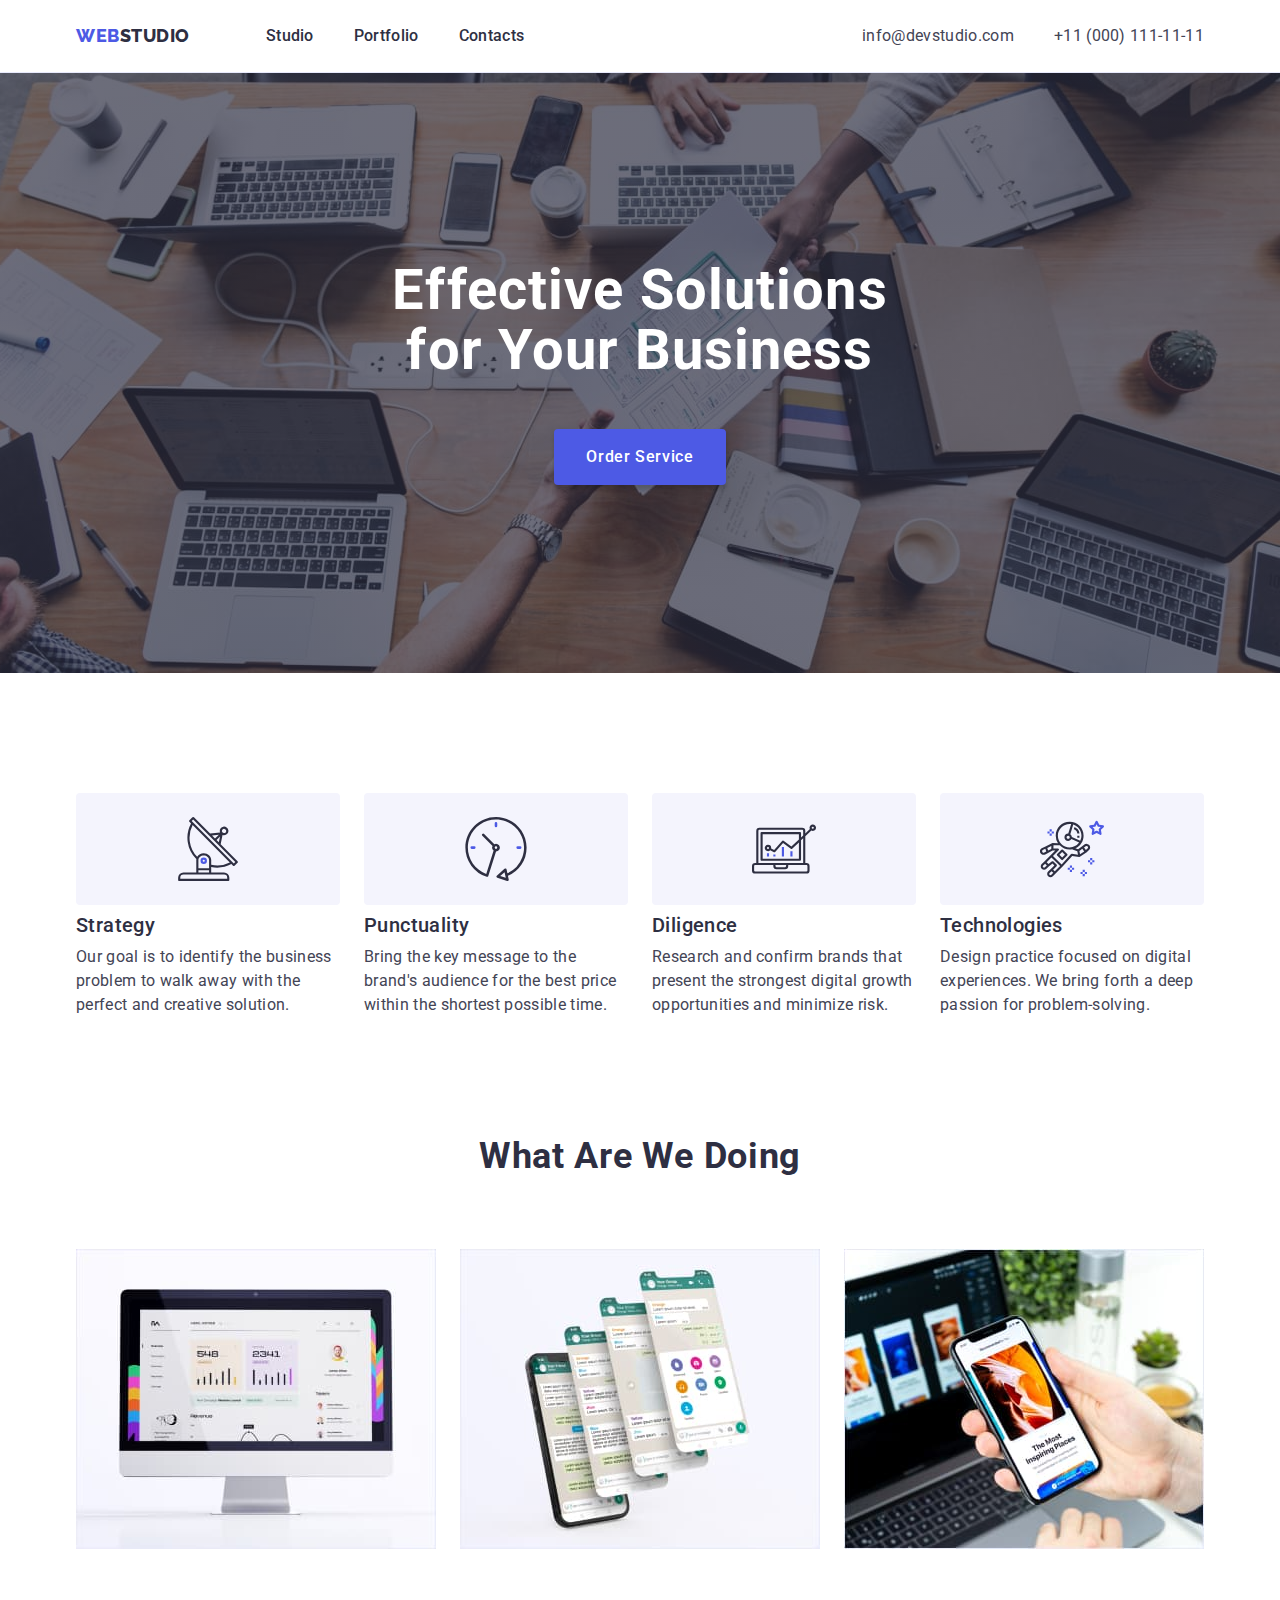
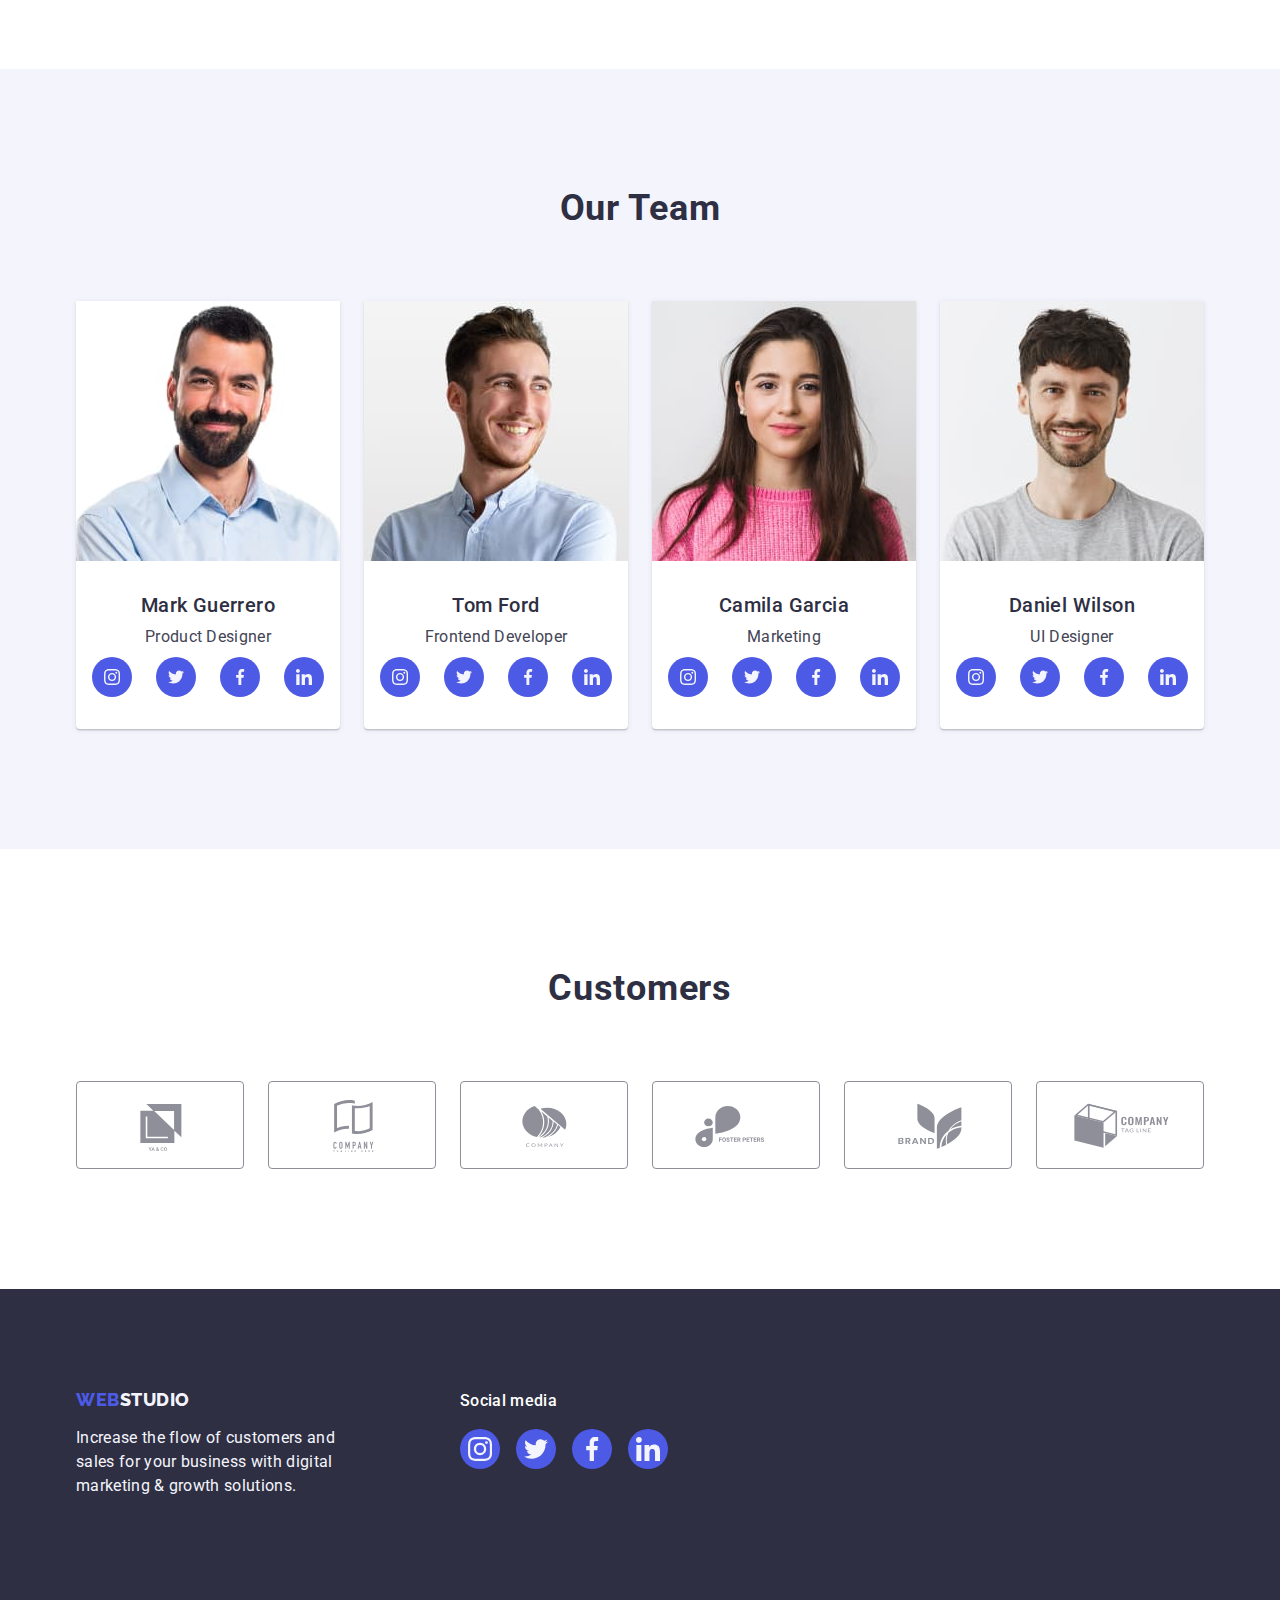
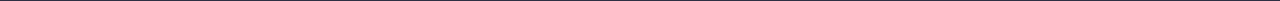
==== index.html @ b9b953a8 "Initial commit" ====
<!DOCTYPE html>
<html lang="en">
  <head>
    <meta charset="UTF-8" />
    <meta http-equiv="X-UA-Compatible" content="IE=edge" />
    <meta name="viewport" content="width=device-width, initial-scale=1.0" />
    <link rel="preconnect" href="https://fonts.googleapis.com" />
    <link rel="preconnect" href="https://fonts.gstatic.com" crossorigin />
    <link
      href="https://fonts.googleapis.com/css2?family=Raleway:wght@800&family=Roboto:wght@400;500;700;900&display=swap"
      rel="stylesheet"
    />
    <link
      rel="stylesheet"
      href="https://cdn.jsdelivr.net/npm/modern-normalize@1.1.0/modern-normalize.min.css"
    />
    <link rel="stylesheet" href="./css/styles.css" />
    <title>Main Page</title>
  </head>
  <body>
    <!-- Top line -->
    <header class="border">
      <div class="container header-container">
        <nav class="header-flex">
          <a href="./index.html" class="logo link"
            >Web<span class="logo-studio">Studio</span></a
          >
          <ul class="list nav-flex">
            <li>
              <a href="./index.html" class="header-nav link">Studio</a>
            </li>
            <li>
              <a href="./portfolio.html" class="header-nav link">Portfolio</a>
            </li>
            <li>
              <a href="" class="header-nav link">Contacts</a>
            </li>
          </ul>
        </nav>
        <address class="address">
          <ul class="adress-flex list">
            <li>
              <a href="mailto:info@devstudio.com" class="address link"
                >info@devstudio.com</a
              >
            </li>
            <li>
              <a href="tel:+110001111111" class="address link"
                >+11 (000) 111-11-11</a
              >
            </li>
          </ul>
        </address>
      </div>
    </header>
    <main>
      <!-- Hero image -->
      <section class="hero-section">
        <div class="container hero-box">
          <h1 class="hero-title">Effective Solutions for Your Business</h1>
          <button type="button" class="hero-button">Order Service</button>
        </div>
      </section>

      <!-- Section-1 -->
      <section class="section-conteiner">
        <div class="container">
          <h2 class="visualy-hidden title">About us</h2>
          <ul class="flex-list list">
            <li class="flex-list-section">
              <div class="section-icons">
                <svg width="64" height="64">
                  <use href="./images/icons.svg#icon-antenna"></use>
                </svg>
              </div>
              <h3 class="section-title">Strategy</h3>
              <p class="section-text">
                Our goal is to identify the business problem to walk away with
                the perfect and creative solution.
              </p>
            </li>
            <li class="flex-list-section">
              <div class="section-icons">
                <svg width="64" height="64">
                  <use href="./images/icons.svg#icon-clock"></use>
                </svg>
              </div>
              <h3 class="section-title">Punctuality</h3>
              <p class="section-text">
                Bring the key message to the brand's audience for the best price
                within the shortest possible time.
              </p>
            </li>
            <li class="flex-list-section">
              <div class="section-icons">
                <svg width="64" height="64">
                  <use href="./images/icons.svg#icon-diagram"></use>
                </svg>
              </div>
              <h3 class="section-title">Diligence</h3>
              <p class="section-text">
                Research and confirm brands that present the strongest digital
                growth opportunities and minimize risk.
              </p>
            </li>
            <li class="flex-list-section">
              <div class="section-icons">
                <svg width="64" height="64">
                  <use href="./images/icons.svg#icon-astronaut"></use>
                </svg>
              </div>
              <h3 class="section-title">Technologies</h3>
              <p class="section-text">
                Design practice focused on digital experiences. We bring forth a
                deep passion for problem-solving.
              </p>
            </li>
          </ul>
        </div>
      </section>
      <!-- Section 2 -->
      <section class="container-section">
        <div class="container">
          <h2 class="title-style">What are we doing</h2>
          <ul class="flex-imag list">
            <li class="container-img">
              <img src="./images/rectangle71.jpg" alt="monitor" width="360" />
            </li>
            <li class="container-img">
              <img
                src="./images/rectangle711.jpg"
                alt="telephones"
                width="360"
              />
            </li>
            <li class="container-img">
              <img src="./images/rectangle712.jpg" alt="telephon" width="360" />
            </li>
          </ul>
        </div>
      </section>
      <!-- Section 3 -->
      <section class="backgroun-color-section">
        <div class="container">
          <h2 class="title-style-section">Our Team</h2>
          <ul class="card-set list">
            <li class="card-style">
              <img src="./images/img.jpg" alt="Mark Guerrero" width="264" />
              <div class="card-prof">
                <h3 class="title-style-name">Mark Guerrero</h3>
                <p class="text-style-section">Product Designer</p>
                <ul class="socials list">
                  <li class="socials-item">
                    <a
                      class="socials-link link"
                      href="https.//instagram.com"
                      target="_blank"
                      rel="noopener noreferrer"
                      aria-label="instagram icon"
                    >
                      <svg class="socials-icon" width="16" height="16">
                        <use href="./images/icons.svg#icon-instagram"></use>
                      </svg>
                    </a>
                  </li>
                  <li class="socials-item">
                    <a
                      class="socials-link link"
                      href="https.//twitter.com"
                      target="_blank"
                      rel="noopener noreferrer"
                      aria-label="twitter icon"
                      ><svg class="socials-icon" width="16" height="16">
                        <use href="./images/icons.svg#icon-twitter"></use>
                      </svg>
                    </a>
                  </li>
                  <li class="socials-item">
                    <a
                      class="socials-link link"
                      href="https.//facebook.com"
                      target="_blank"
                      rel="noopener noreferrer"
                      aria-label="facebook icon"
                      ><svg class="socials-icon" width="16" height="16">
                        <use href="./images/icons.svg#icon-facebook"></use>
                      </svg>
                    </a>
                  </li>
                  <li class="socials-item">
                    <a
                      class="socials-link link"
                      href="https.//linkedin.com"
                      target="_blank"
                      rel="noopener noreferrer"
                      aria-label="linkedin icon"
                      ><svg class="socials-icon" width="16" height="16">
                        <use href="./images/icons.svg#icon-linkedin"></use>
                      </svg>
                    </a>
                  </li>
                </ul>
              </div>
            </li>
            <li class="card-style">
              <img src="./images/img1.jpg" alt="Tom Ford" width="264" />
              <div class="card-prof">
                <h3 class="title-style-name">Tom Ford</h3>
                <p class="text-style-section">Frontend Developer</p>
                <ul class="socials list">
                  <li class="socials-item">
                    <a
                      class="socials-link link"
                      href="https.//instagram.com"
                      target="_blank"
                      rel="noopener noreferrer"
                      aria-label="instagram icon"
                    >
                      <svg class="socials-icon" width="16" height="16">
                        <use href="./images/icons.svg#icon-instagram"></use>
                      </svg>
                    </a>
                  </li>
                  <li class="socials-item">
                    <a
                      class="socials-link link"
                      href="https.//twitter.com"
                      target="_blank"
                      rel="noopener noreferrer"
                      aria-label="twitter icon"
                      ><svg class="socials-icon" width="16" height="16">
                        <use href="./images/icons.svg#icon-twitter"></use>
                      </svg>
                    </a>
                  </li>
                  <li class="socials-item">
                    <a
                      class="socials-link link"
                      href="https.//facebook.com"
                      target="_blank"
                      rel="noopener noreferrer"
                      aria-label="facebook icon"
                      ><svg class="socials-icon" width="16" height="16">
                        <use href="./images/icons.svg#icon-facebook"></use>
                      </svg>
                    </a>
                  </li>
                  <li class="socials-item">
                    <a
                      class="socials-link link"
                      href="https.//linkedin.com"
                      target="_blank"
                      rel="noopener noreferrer"
                      aria-label="linkedin icon"
                      ><svg class="socials-icon" width="16" height="16">
                        <use href="./images/icons.svg#icon-linkedin"></use>
                      </svg>
                    </a>
                  </li>
                </ul>
              </div>
            </li>
            <li class="card-style">
              <img src="./images/img2.jpg" alt="Camila Garcia" width="264" />
              <div class="card-prof">
                <h3 class="title-style-name">Camila Garcia</h3>
                <p class="text-style-section">Marketing</p>
                <ul class="socials list">
                  <li class="socials-item">
                    <a
                      class="socials-link link"
                      href="https.//instagram.com"
                      target="_blank"
                      rel="noopener noreferrer"
                      aria-label="instagram icon"
                    >
                      <svg class="socials-icon" width="16" height="16">
                        <use href="./images/icons.svg#icon-instagram"></use>
                      </svg>
                    </a>
                  </li>
                  <li class="socials-item">
                    <a
                      class="socials-link link"
                      href="https.//twitter.com"
                      target="_blank"
                      rel="noopener noreferrer"
                      aria-label="twitter icon"
                      ><svg class="socials-icon" width="16" height="16">
                        <use href="./images/icons.svg#icon-twitter"></use>
                      </svg>
                    </a>
                  </li>
                  <li class="socials-item">
                    <a
                      class="socials-link link"
                      href="https.//facebook.com"
                      target="_blank"
                      rel="noopener noreferrer"
                      aria-label="facebook icon"
                      ><svg class="socials-icon" width="16" height="16">
                        <use href="./images/icons.svg#icon-facebook"></use>
                      </svg>
                    </a>
                  </li>
                  <li class="socials-item">
                    <a
                      class="socials-link link"
                      href="https.//linkedin.com"
                      target="_blank"
                      rel="noopener noreferrer"
                      aria-label="linkedin icon"
                      ><svg class="socials-icon" width="16" height="16">
                        <use href="./images/icons.svg#icon-linkedin"></use>
                      </svg>
                    </a>
                  </li>
                </ul>
              </div>
            </li>
            <li class="card-style">
              <img src="./images/img3.jpg" alt="Daniel Wilson" width="264" />
              <div class="card-prof">
                <h3 class="title-style-name">Daniel Wilson</h3>
                <p class="text-style-section">UI Designer</p>
                <ul class="socials list">
                  <li class="socials-item">
                    <a
                      class="socials-link link"
                      href="https.//instagram.com"
                      target="_blank"
                      rel="noopener noreferrer"
                      aria-label="instagram icon"
                    >
                      <svg class="socials-icon" width="16" height="16">
                        <use href="./images/icons.svg#icon-instagram"></use>
                      </svg>
                    </a>
                  </li>
                  <li class="socials-item">
                    <a
                      class="socials-link link"
                      href="https.//twitter.com"
                      target="_blank"
                      rel="noopener noreferrer"
                      aria-label="twitter icon"
                      ><svg class="socials-icon" width="16" height="16">
                        <use href="./images/icons.svg#icon-twitter"></use>
                      </svg>
                    </a>
                  </li>
                  <li class="socials-item">
                    <a
                      class="socials-link link"
                      href="https.//facebook.com"
                      target="_blank"
                      rel="noopener noreferrer"
                      aria-label="facebook icon"
                      ><svg class="socials-icon" width="16" height="16">
                        <use href="./images/icons.svg#icon-facebook"></use>
                      </svg>
                    </a>
                  </li>
                  <li class="socials-item">
                    <a
                      class="socials-link link"
                      href="https.//linkedin.com"
                      target="_blank"
                      rel="noopener noreferrer"
                      aria-label="linkedin icon"
                      ><svg class="socials-icon" width="16" height="16">
                        <use href="./images/icons.svg#icon-linkedin"></use>
                      </svg>
                    </a>
                  </li>
                </ul>
              </div>
            </li>
          </ul>
        </div>
      </section>
      <!-- Section-4  -->
      <section class="backgroun-section">
        <div class="container">
          <h2 class="title-icon">Customers</h2>
          <ul class="list container-icon">
            <li class="link-icon">
              <a
                class="compani-link link"
                href=""
                target="_blank"
                rel="noopener noreferrer"
                aria-label="linkedin icon"
                ><svg class="compani-icon" width="104" height="56">
                  <use href="./images/icons.svg#icon-Logo-1"></use>
                </svg>
              </a>
            </li>
            <li class="link-icon">
              <a
                class="compani-link link"
                href="https.//linkedin.com"
                target="_blank"
                rel="noopener noreferrer"
                aria-label="linkedin icon"
                ><svg class="compani-icon" width="104" height="56">
                  <use href="./images/icons.svg#icon-Logo-2"></use>
                </svg>
              </a>
            </li>
            <li class="link-icon">
              <a
                class="compani-link link"
                href="https.//linkedin.com"
                target="_blank"
                rel="noopener noreferrer"
                aria-label="linkedin icon"
                ><svg class="compani-icon" width="104" height="56">
                  <use href="./images/icons.svg#icon-Logo-3"></use>
                </svg>
              </a>
            </li>
            <li class="link-icon">
              <a
                class="compani-link link"
                href="https.//linkedin.com"
                target="_blank"
                rel="noopener noreferrer"
                aria-label="linkedin icon"
                ><svg class="compani-icon" width="104" height="56">
                  <use href="./images/icons.svg#icon-Logo-4"></use>
                </svg>
              </a>
            </li>
            <li class="link-icon">
              <a
                class="compani-link link"
                href="https.//linkedin.com"
                target="_blank"
                rel="noopener noreferrer"
                aria-label="linkedin icon"
                ><svg class="compani-icon" width="104" height="56">
                  <use href="./images/icons.svg#icon-Logo-5"></use>
                </svg>
              </a>
            </li>
            <li class="link-icon">
              <a
                class="compani-link link"
                href="https.//linkedin.com"
                target="_blank"
                rel="noopener noreferrer"
                aria-label="linkedin icon"
                ><svg class="compani-icon" width="104" height="56">
                  <use href="./images/icons.svg#icon-Logo-6"></use>
                </svg>
              </a>
            </li>
          </ul>
        </div>
      </section>
    </main>
    <!-- Footer -->
    <footer class="footer">
      <div class="container footer-conteiner">
        <div class="footer-logo">
          <a href="./index.html" class="link logo-footer-item"
            >Web<span class="logo-studio-footer">Studio</span></a
          >
          <p class="text-footer">
            Increase the flow of customers and sales for your business with
            digital marketing & growth solutions.
          </p>
        </div>
        <div class="container-icon-footer">
          <p class="icon-text">Social media</p>
          <ul class="list icon-list-footer">
            <li class="footer-icon">
              <a
                class="link footer-link"
                href="https.//instagram.com"
                target="_blank"
                rel="noopener noreferrer"
                aria-label="instagram icon"
              >
                <svg class="icon-item" width="24" height="24">
                  <use href="./images/icons.svg#icon-instagram"></use>
                </svg>
              </a>
            </li>
            <li class="footer-icon">
              <a
                class="link footer-link"
                href="https.//twitter.com"
                target="_blank"
                rel="noopener noreferrer"
                aria-label="twitter icon"
                ><svg class="icon-item" width="24" height="24">
                  <use href="./images/icons.svg#icon-twitter"></use>
                </svg>
              </a>
            </li>
            <li class="footer-icon">
              <a
                class="link footer-link"
                href="https.//facebook.com"
                target="_blank"
                rel="noopener noreferrer"
                aria-label="facebook icon"
                ><svg class="icon-item" width="24" height="24">
                  <use href="./images/icons.svg#icon-facebook"></use>
                </svg>
              </a>
            </li>
            <li class="footer-icon">
              <a
                class="link footer-link"
                href="https.//linkedin.com"
                target="_blank"
                rel="noopener noreferrer"
                aria-label="linkedin icon"
                ><svg class="icon-item" width="24" height="24">
                  <use href="./images/icons.svg#icon-linkedin"></use>
                </svg>
              </a>
            </li>
          </ul>
        </div>
      </div>
    </footer>
  </body>
</html>
---- css/styles.css ----
:root {
  /* color  */
  --color-iris: #4d5ae5;
  --color-ocean: #404bbf;
  --color-navy-blue: #2e2f42;
  --color-green: #31d0aa;
  --color-slate: #434455;
  --color-light-slate: #8e8f99;
  --color-cornflower: #e7e9fc;
  --color-cloud: #f4f4fd;
  --color-navy-blue-modal: #2e2f42;
  --color-grey: #2e2f42;
  --color-white: #ffffff;
  --color-dairy: #fcfcfc;
  /* TYPE  */
  --primary-front: "Roboto", sans-serif;
  --logo-font: "Raleway", sans-serif;
}
h1,
h2,
h3,
p,
ul {
  margin: 0;
  padding: 0px;
}
img {
  display: block;
  max-width: 100%;
  height: auto;
}
.link {
  text-decoration: none;
}
.list {
  list-style: none;
  padding: 0;
  margin: 0;
}
body {
  font-family: var(--primary-front);
  color: var(--color-slate);
  background-color: var(--color-white);
}
.container {
  width: 1158px;
  padding: 0px 15px;
  margin: 0 auto;
}

/* Top line header*/
/* logo  */

.header-container {
  display: flex;
  align-items: center;
}
.border {
  border-bottom: 1px solid #e7e9fc;
  box-shadow: 0px 2px 1px rgba(46, 47, 66, 0.08),
    0px 1px 1px rgba(46, 47, 66, 0.16), 0px 1px 6px rgba(46, 47, 66, 0.08);
}

.logo {
  font-family: "Raleway", sans-serif;
  font-weight: 800;
  font-size: 18px;
  line-height: 1.17;
  letter-spacing: 0.03em;
  text-transform: uppercase;

  color: var(--color-iris);
  margin-right: 76px;
  padding: 0px;
  flex: start;
}

.logo-studio {
  color: var(--color-navy-blue);
}

.nav-flex {
  display: flex;
  gap: 40px;
  padding-top: 24px;
  padding-bottom: 24px;
}

.header-flex {
  display: flex;
  align-items: center;
  margin-right: auto;
}

.header-nav {
  font-family: var(--primary-front);
  font-weight: 500;
  font-size: 16px;
  line-height: 1.5;
  letter-spacing: 0.02em;

  color: var(--color-navy-blue);
  padding: 24px 0;
}

.header-nav:hover,
.header-nav:focus {
  color: var(--color-ocean);
}

.adress-flex {
  display: flex;
  gap: 40px;
  padding-top: 24px;
  padding-bottom: 24px;
}

.address {
  font-family: var(--primary-front);
  font-style: normal;
  font-size: 16px;
  line-height: 1.5;

  letter-spacing: 0.02em;

  color: var(--color-slate);
}
.address:hover,
.address:focus {
  color: var(--color-ocean);
}

/* Hero image */
.hero-section {
  background-color: var(--color-navy-blue);
  background-image: linear-gradient(
      rgba(46, 47, 66, 0.7),
      rgba(46, 47, 66, 0.7)
    ),
    url(../images/people-office.jpg);

  background-repeat: no-repeat;
  background-position: center;
  background-size: cover;
  max-width: 1440px;
  padding-top: 188px;
  padding-bottom: 188px;
  margin: 0 auto;
}

.hero-title {
  font-weight: 700;
  font-size: 56px;
  line-height: 1.07;
  letter-spacing: 0.02em;
  text-align: center;
  color: var(--color-white);
  max-width: 496px;
  height: 120px;
  margin: 0 auto 48px;
}

.hero-button {
  display: block;
  margin: 0 auto;
  border: none;
  min-width: 169px;
  height: 56px;
  padding-top: 16px;
  padding-bottom: 16px;
  padding-left: 32px;
  padding-right: 32px;
  border-radius: 4px;
  cursor: pointer;

  font-family: "Roboto", sans-serif;
  font-weight: 500;
  font-size: 16px;
  line-height: 1.5;
  letter-spacing: 0.04em;

  color: var(--color-white);
  background: var(--color-iris);
  box-shadow: 0px 4px 4px rgba(0, 0, 0, 0.15);
}
.hero-button:hover,
.hero-button:focus {
  background-color: var(--color-ocean);
  cursor: pointer;
}
/* Section-1 */
.visualy-hidden {
  position: absolute;
  width: 1px;
  height: 1px;
  margin: -1px;
  border: 0px;
  padding: 0px;
  white-space: nowrap;
  clip-path: inherit(100%);
  clip: rect(0 0 0);
  overflow: hidden;
}
.section-conteiner {
  padding-top: 120px;
  padding-bottom: 120px;
}
.section-title {
  font-weight: 500;
  font-size: 20px;
  line-height: 1.2;

  letter-spacing: 0.02em;

  color: var(--color-navy-blue);
  margin-bottom: 8px;
}
.section-text {
  font-size: 16px;
  line-height: 1.5;

  letter-spacing: 0.02em;

  color: var(--color-slate);
}
.flex-list {
  display: flex;
  align-items: flex-start;
}
.flex-list-section {
  flex-basis: calc((100% - 3 * 24px) / 4);
  margin-right: 24px;
}
.flex-list-section:last-child {
  margin-right: 0px;
}
.section-icons {
  width: 264px;
  height: 112px;
  background: var(--color-cloud);
  border-radius: 4px;
  margin-bottom: 8px;
  display: flex;
  align-items: center;
  justify-content: center;
}

/* Section 2 */
.container-section {
  padding-bottom: 120px;
}
.title-style {
  font-weight: 700;
  font-size: 36px;
  line-height: 1.11;

  letter-spacing: 0.02em;
  text-align: center;
  text-transform: capitalize;

  color: var(--color-navy-blue);
  margin-bottom: 72px;
}
.flex-imag {
  display: flex;
  align-items: flex-start;
  gap: 24px;
  margin-top: 72px;
}
.container-img {
  flex-basis: calc((100% / 4)-24px);
}

/* Section 3 */
.backgroun-color-section {
  background: var(--color-cloud);
  padding: 120px 0;
}

.card-set {
  display: flex;
  flex-wrap: wrap;
  gap: 24px;
}
.card-style {
  min-height: 380px;
  flex-basis: calc((100% - 72px) / 4);
  box-shadow: 0px 1px 6px rgba(46, 47, 66, 0.08),
    0px 1px 1px rgba(46, 47, 66, 0.16), 0px 2px 1px rgba(46, 47, 66, 0.08);
  background-color: var(--color-white);
  border-radius: 0px 0px 4px 4px;
}

.card-prof {
  padding-top: 32px;
  padding-bottom: 32px;
}
.title-style-section {
  font-weight: 700;
  font-size: 36px;
  line-height: 1.11;
  text-align: center;
  text-transform: capitalize;
  margin-bottom: 72px;

  letter-spacing: 0.02em;
  color: var(--color-navy-blue);
}
.title-style-name {
  font-weight: 500;
  font-size: 20px;
  line-height: 1.2;

  letter-spacing: 0.02em;
  text-align: center;

  color: var(--color-navy-blue);
  margin-bottom: 8px;
}
.text-style-section {
  margin-bottom: 8px;
  font-size: 16px;
  line-height: 1.5;

  letter-spacing: 0.02em;
  text-align: center;

  color: var(--color-slate);
}

.socials {
  display: flex;
  justify-content: center;
  align-items: center;
  gap: 24px;
}

.socials-link {
  display: flex;
  justify-content: center;
  width: 40px;
  height: 40px;
  background-color: var(--color-iris);
  border-radius: 50%;
  align-items: center;
}
.socials-link:hover,
.socials-link:focus {
  background-color: var(--color-ocean);
}
.socials-icon {
  fill: var(--color-cloud);
}

/* Section-4  */

.backgroun-section {
  padding-top: 120px;
  padding-bottom: 120px;
}
.container-icon {
  display: flex;
  flex-direction: row;
  width: 1128px;
  height: 88px;
  gap: 24px;
}
.title-icon {
  font-weight: 700;
  font-size: 36px;
  line-height: 1.1;
  text-align: center;
  letter-spacing: 0.02em;
  text-transform: capitalize;

  color: var(--color-navy-blue);
  margin-bottom: 72px;
}
.compani-link {
  display: flex;
  justify-content: center;
  align-items: center;
  width: 100%;
  height: 100%;
  color: var(--color-light-slate);
  border: 1px solid var(--color-light-slate);
  border-radius: 4px;
}

.compani-link:hover,
.compani-link:focus {
  color: var(--color-ocean);
  border: 1px solid var(--color-ocean);
}
.link-icon {
  width: 168px;
  height: 88px;
}
.link-icon {
  color: var(--color-ocean);
}
.compani-icon {
  fill: currentColor;
}
/* Footer */
.text-footer {
  font-family: var(--primary-front);
  font-size: 16px;
  line-height: 1.5;

  letter-spacing: 0.02em;

  color: var(--color-cloud);
  width: 264px;
  min-height: 72px;
}
.footer {
  height: 312px;
  left: 0px;
  top: 2280px;

  background: var(--color-navy-blue);
  padding: 100px 0;
}
.footer-logo {
  align-items: baseline;
  margin-right: 120px;
}
.logo-footer-item {
  display: inline-block;
  margin-bottom: 16px;
  font-family: "Raleway", sans-serif;
  font-weight: 800;
  font-size: 18px;
  line-height: 1.17;
  letter-spacing: 0.03em;
  text-transform: uppercase;

  color: var(--color-iris);
  padding: 0px;
  flex: start;
}
.logo-studio-footer {
  font-family: var(--logo-font);
  font-weight: 800;
  font-size: 18px;
  line-height: 1.17;

  letter-spacing: 0.03em;

  color: var(--color-cloud);
}
/* Footer icons  */

.footer-conteiner {
  display: flex;
  align-items: baseline;
}
.icon-text {
  font-weight: 500;
  font-size: 16px;
  line-height: 1.5;
  letter-spacing: 0.02em;
  height: 24px;
  margin-bottom: 16px;

  color: var(--color-white);
}
.icon-list-footer {
  display: flex;
  flex-direction: row;
  align-items: flex-start;
  padding: 0px;
  gap: 16px;
}

.footer-link {
  display: flex;
  justify-content: center;
  align-items: center;
  width: 40px;
  height: 40px;
  background-color: var(--color-iris);
  border-radius: 50%;
  padding: 8px;
}
.footer-link:hover,
.footer-link:focus {
  background-color: var(--color-green);
  cursor: pointer;
}
.icon-item {
  fill: var(--color-cloud);
}
/* Filters */
.container-main {
  padding-top: 96px;
  padding-bottom: 120px;
}
.filters {
  font-family: "Roboto", sans-serif;
  font-weight: 500;
  font-size: 16px;
  line-height: 1.5;

  letter-spacing: 0.04em;

  color: var(--color-iris);
  background: var(--color-cloud);
  text-decoration: none;
  border-radius: 4px;
  padding-top: 12px;
  padding-right: 24px;
  padding-bottom: 12px;
  padding-left: 24px;
  border: 1px solid var(--color-cornflower);
}

.filters:hover,
.filters:focus {
  background: var(--color-ocean);
  color: var(--color-white);
  cursor: pointer;
  border: 1px solid transparent;
  box-shadow: 0px 3px 1px rgba(0, 0, 0, 0.1), 0px 2px 1px rgba(0, 0, 0, 0.08),
    0px 2px 2px rgba(0, 0, 0, 0.12);
}
.filters-flex {
  display: flex;
  justify-content: center;
  gap: 24px;
  margin-bottom: 72px;
}

/* Row 1 2 3 */
.title-row {
  font-weight: 500;
  font-size: 20px;
  line-height: 1.2;

  letter-spacing: 0.02em;

  color: var(--color-navy-blue);
  margin-bottom: 8px;
}
.text-row {
  font-size: 16px;
  line-height: 1.5;

  letter-spacing: 0.02em;

  color: var(--color-slate);

  height: 24px;
}
.flex-gallery {
  display: flex;
  flex-wrap: wrap;
  margin: 0 auto;
  column-gap: 24px;
  row-gap: 48px;
}
.border-gallery {
  width: calc((100% - 48px) / 3);
}

.gallery-link {
  display: block;
}
.gallery-link:hover,
.gallery-link:focus {
  box-shadow: 0px 1px 6px rgba(46, 47, 66, 0.08),
    0px 1px 1px rgba(46, 47, 66, 0.16), 0px 2px 1px rgba(46, 47, 66, 0.08);
}
.text-galery {
  padding: 32px 16px;
  border: 1px solid #e7e9fc;
  border-top: none;
}
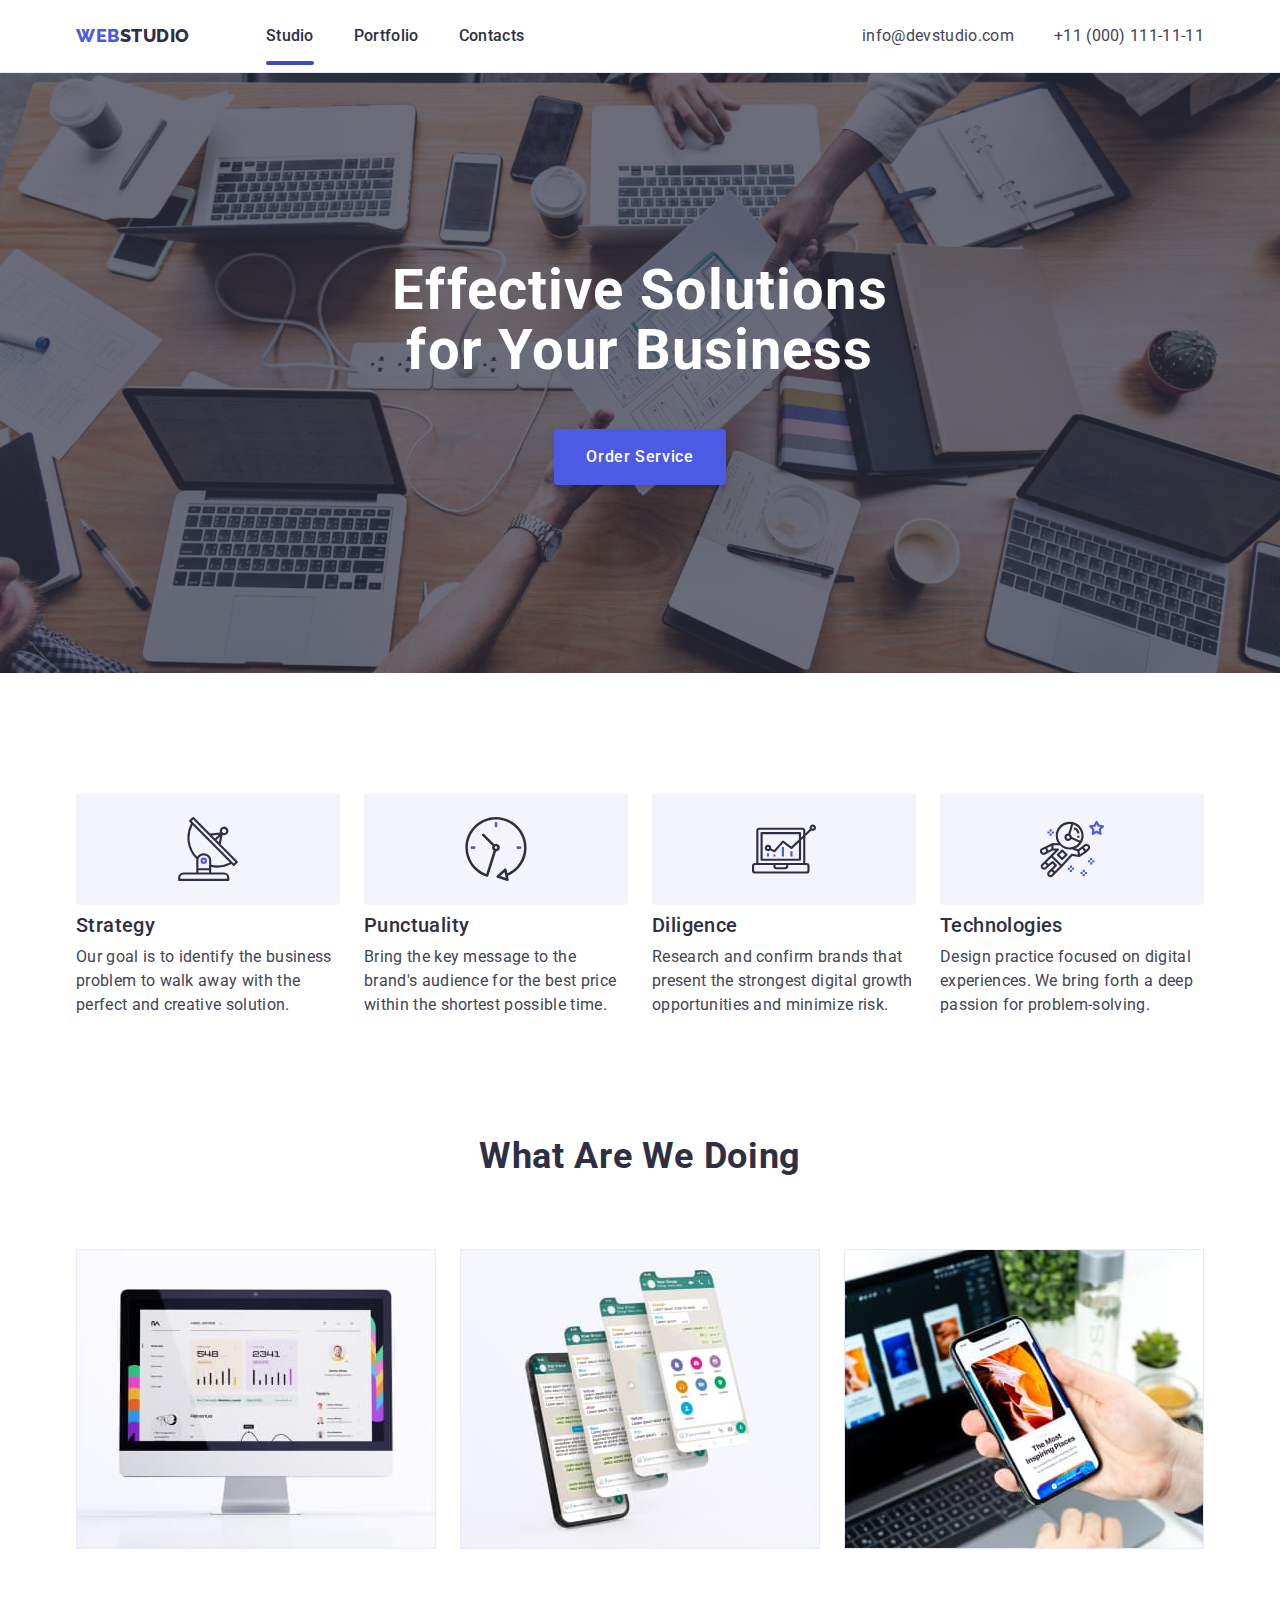
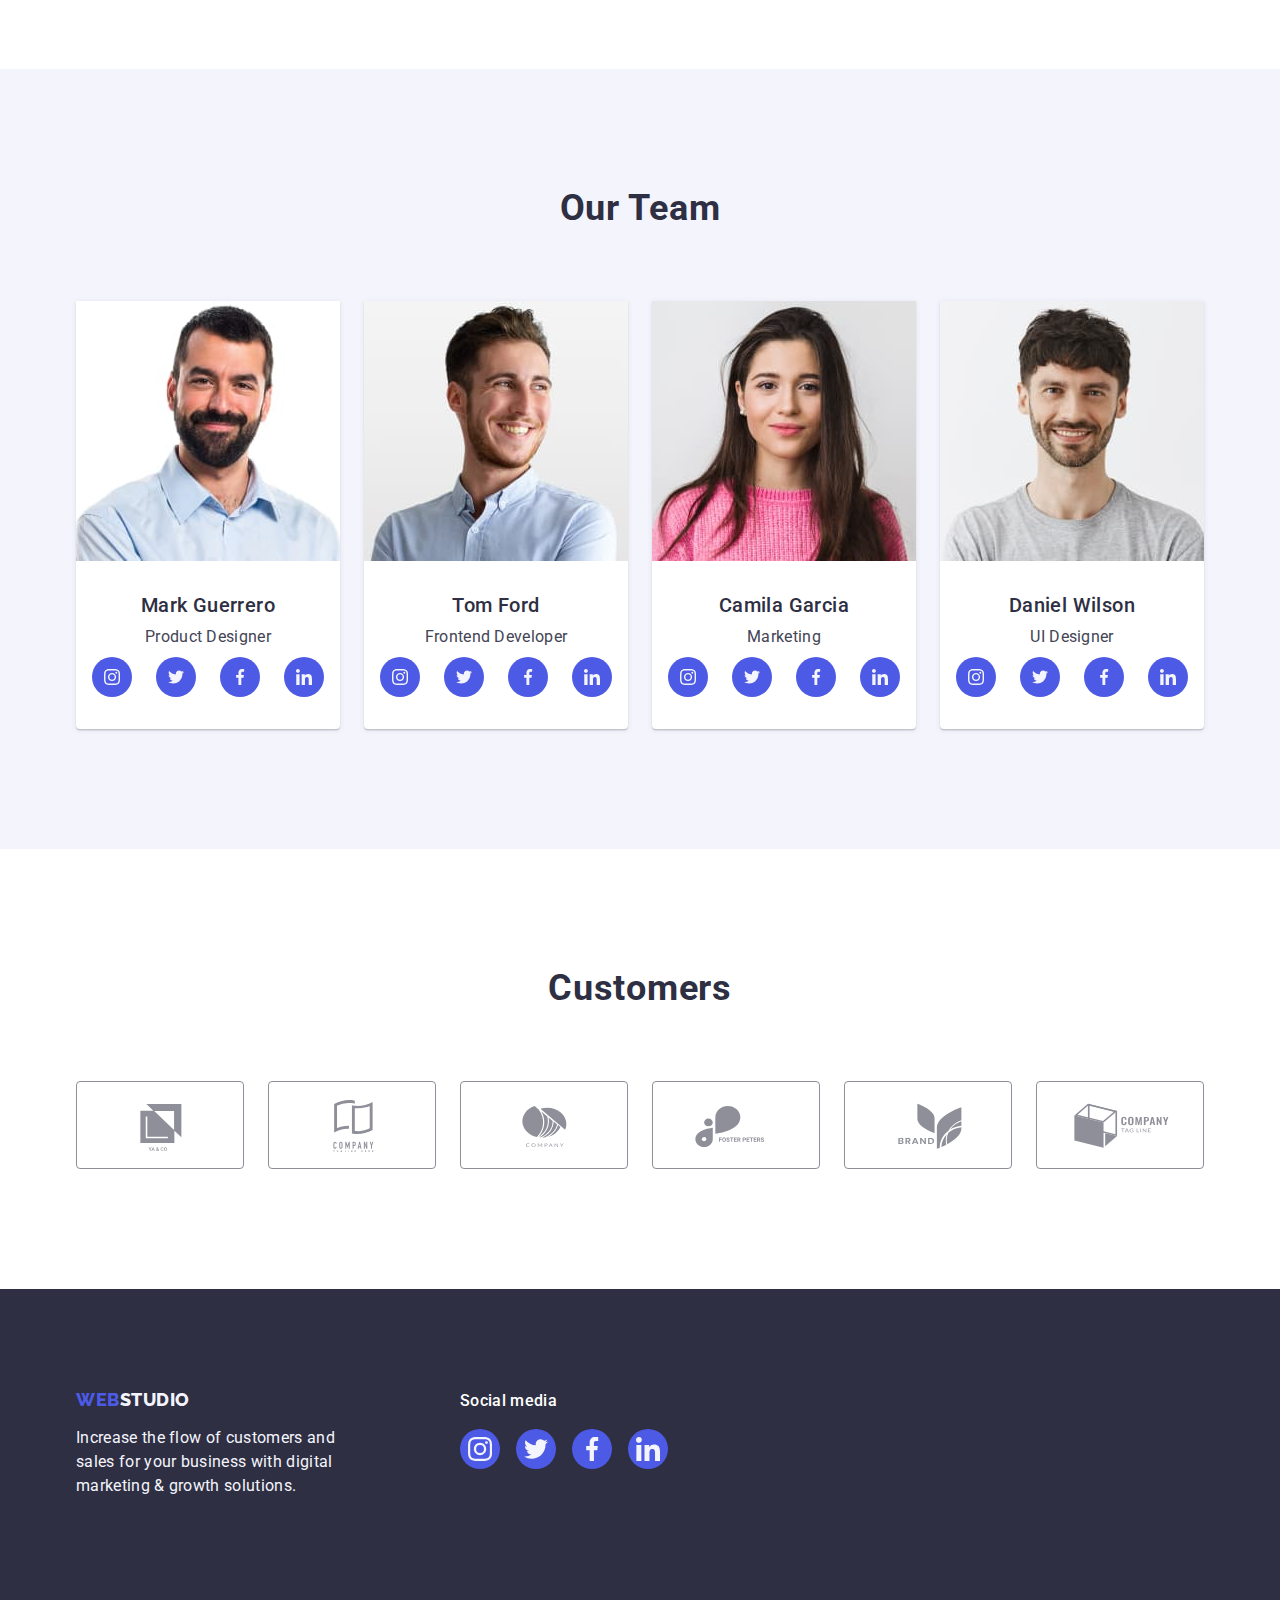
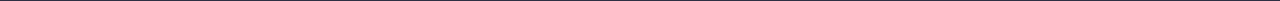
==== commit e8e5cc8f: "main" ====
--- a/index.html
+++ b/index.html
@@ -27,7 +27,7 @@
           >
           <ul class="list nav-flex">
             <li>
-              <a href="./index.html" class="header-nav link">Studio</a>
+              <a href="./index.html" class="header-nav link current">Studio</a>
             </li>
             <li>
               <a href="./portfolio.html" class="header-nav link">Portfolio</a>
--- a/css/styles.css
+++ b/css/styles.css
@@ -101,13 +101,30 @@
 
   color: var(--color-navy-blue);
   padding: 24px 0;
+  position: relative;
 }
 
 .header-nav:hover,
 .header-nav:focus {
   color: var(--color-ocean);
 }
-
+.header-nav::after {
+  content: "";
+  position: absolute;
+  width: 100%;
+  height: 4px;
+  border-radius: 2px;
+  display: block;
+  bottom: 4px;
+}
+.header-nav.current::after,
+.header-nav.current:hover::after,
+.header-nav.current:focus::after {
+  background-color: var(--color-ocean);
+}
+.header-nav.current: {
+  color: var(--color-ocean);
+}
 .adress-flex {
   display: flex;
   gap: 40px;
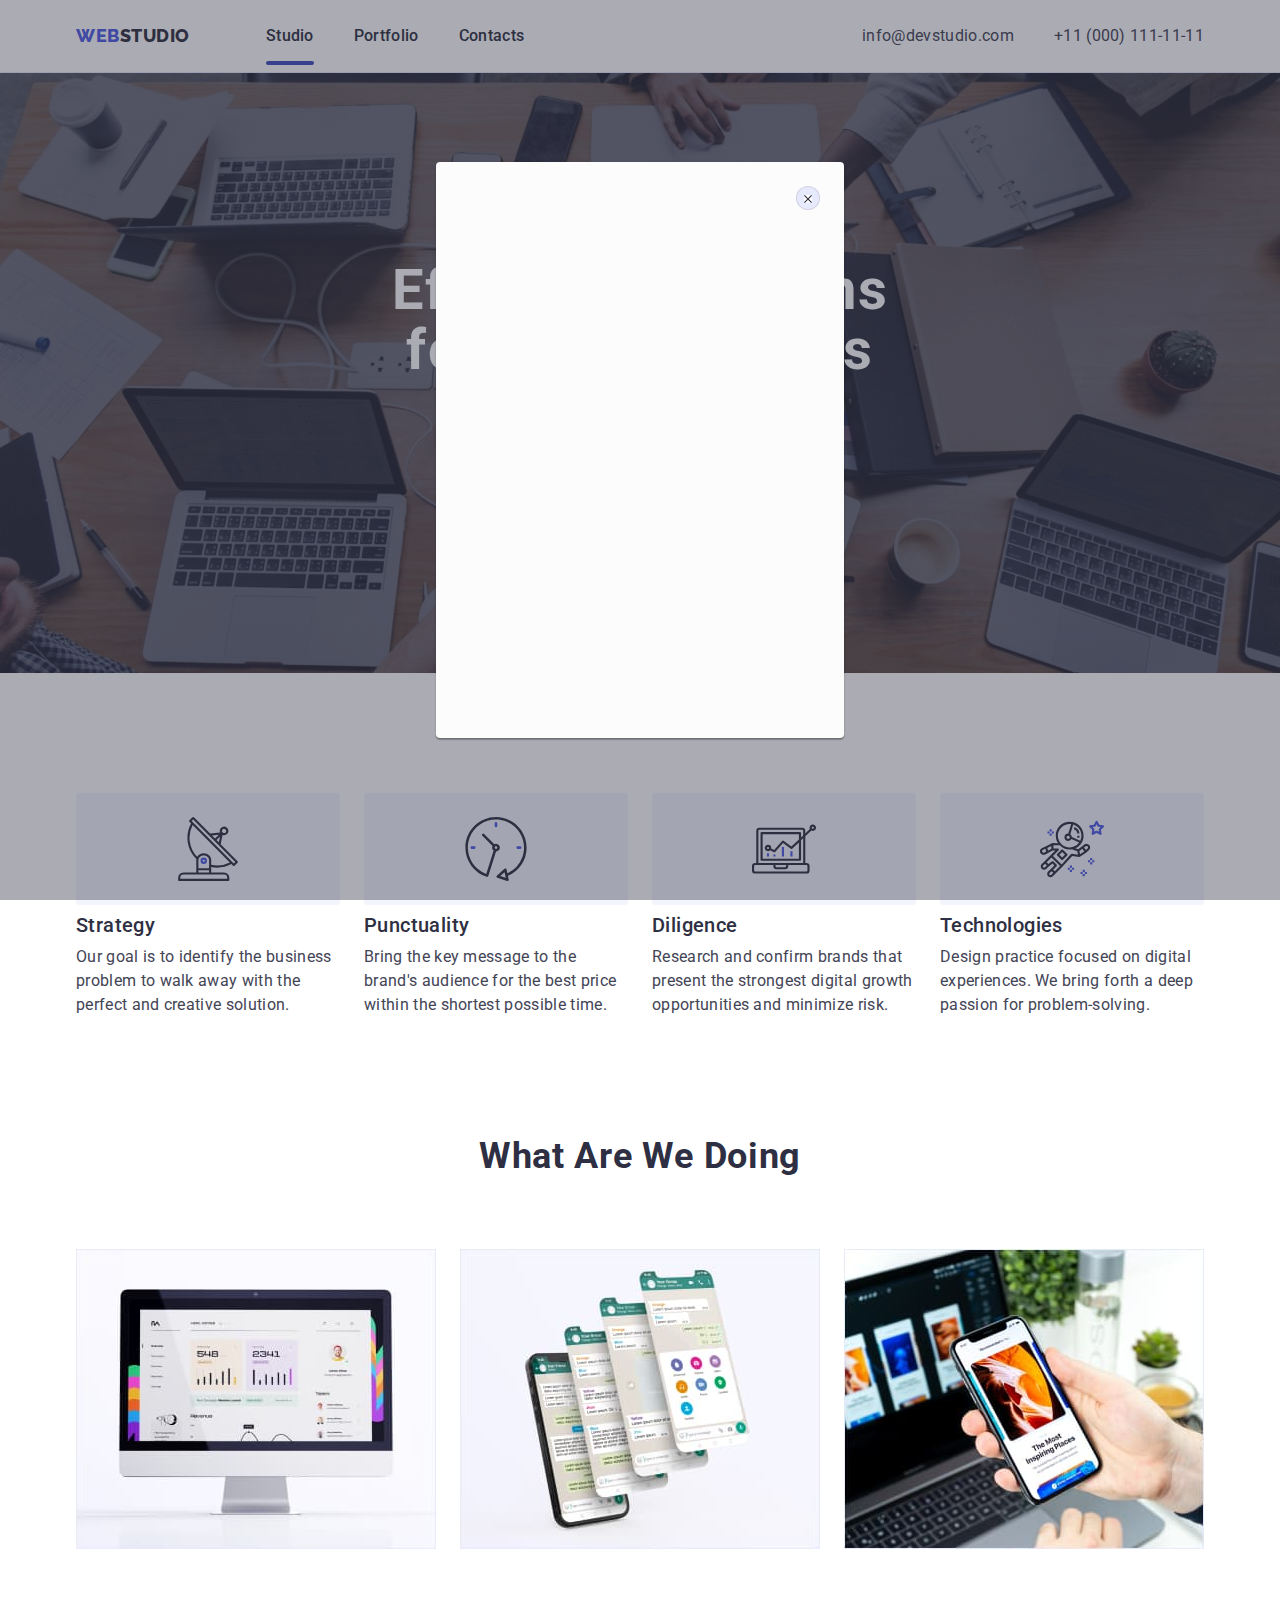
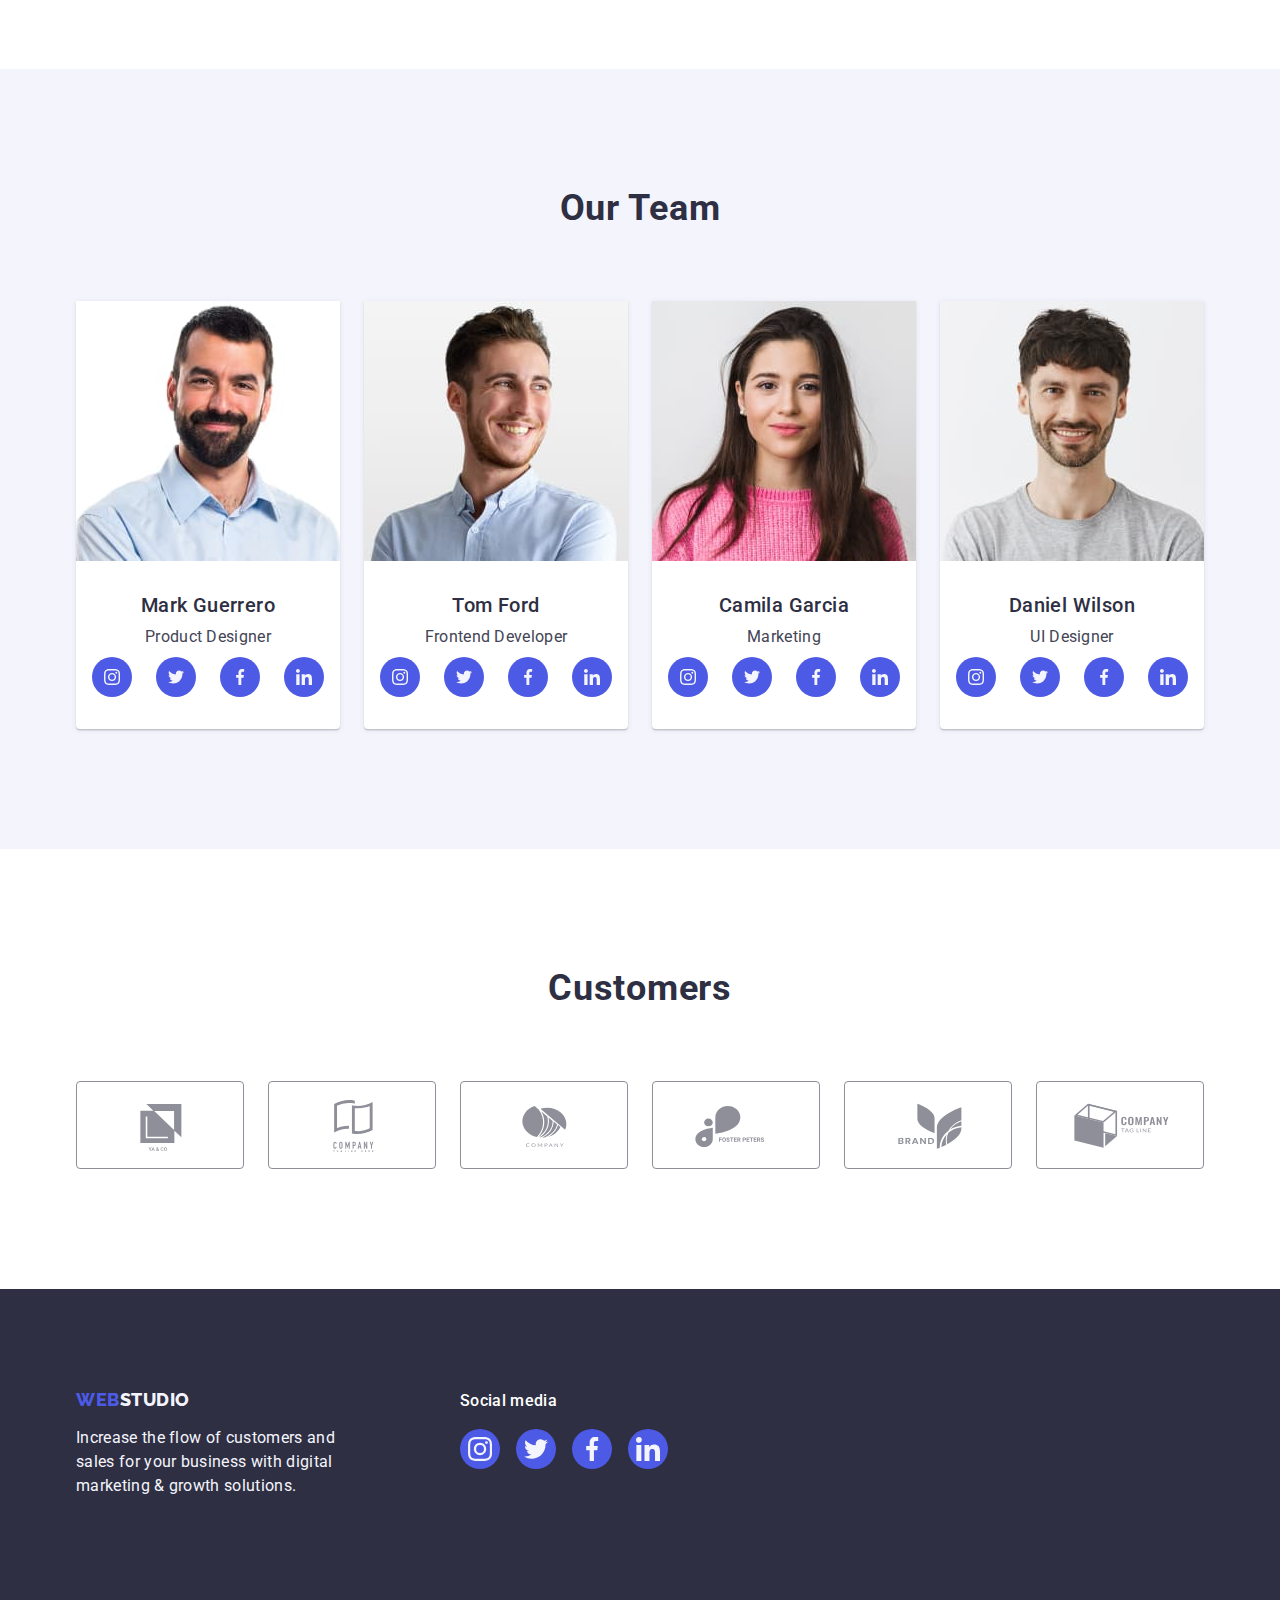
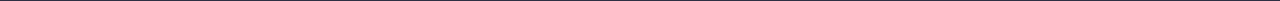
==== commit 94d650c2: "modal window" ====
--- a/index.html
+++ b/index.html
@@ -528,5 +528,15 @@
         </div>
       </div>
     </footer>
+    <!-- Modal window -->
+    <div class="bacdrop">
+      <div class="modal">
+        <button class="modal-btn" type="button">
+          <svg class="modal-icon" width="8" height="8">
+            <use href="./images/icons.svg#icon-close-black"></use>
+          </svg>
+        </button>
+      </div>
+    </div>
   </body>
 </html>
--- a/css/styles.css
+++ b/css/styles.css
@@ -594,3 +594,41 @@
   border: 1px solid #e7e9fc;
   border-top: none;
 }
+/* Modal window  */
+.bacdrop {
+  position: fixed;
+  top: 0;
+  left: 0;
+  width: 100%;
+  height: 100%;
+  z-index: 100;
+  background: rgba(46, 47, 66, 0.4);
+}
+.modal {
+  position: absolute;
+  top: calc(50% - 288px);
+  left: calc(50% - 204px);
+
+  width: 408px;
+  min-height: 576px;
+  padding: 24px;
+
+  background: var(--color-dairy);
+  box-shadow: 0px 1px 1px rgba(0, 0, 0, 0.14), 0px 1px 3px rgba(0, 0, 0, 0.12),
+    0px 2px 1px rgba(0, 0, 0, 0.2);
+  border-radius: 4px;
+}
+.modal-btn {
+  display: block;
+  margin-left: auto;
+
+  width: 24px;
+  height: 24px;
+
+  background: var(--color-cornflower);
+  border: 1px solid rgba(0, 0, 0, 0.1);
+  border-radius: 50%;
+  cursor: pointer;
+}
+.modal-icon {
+}
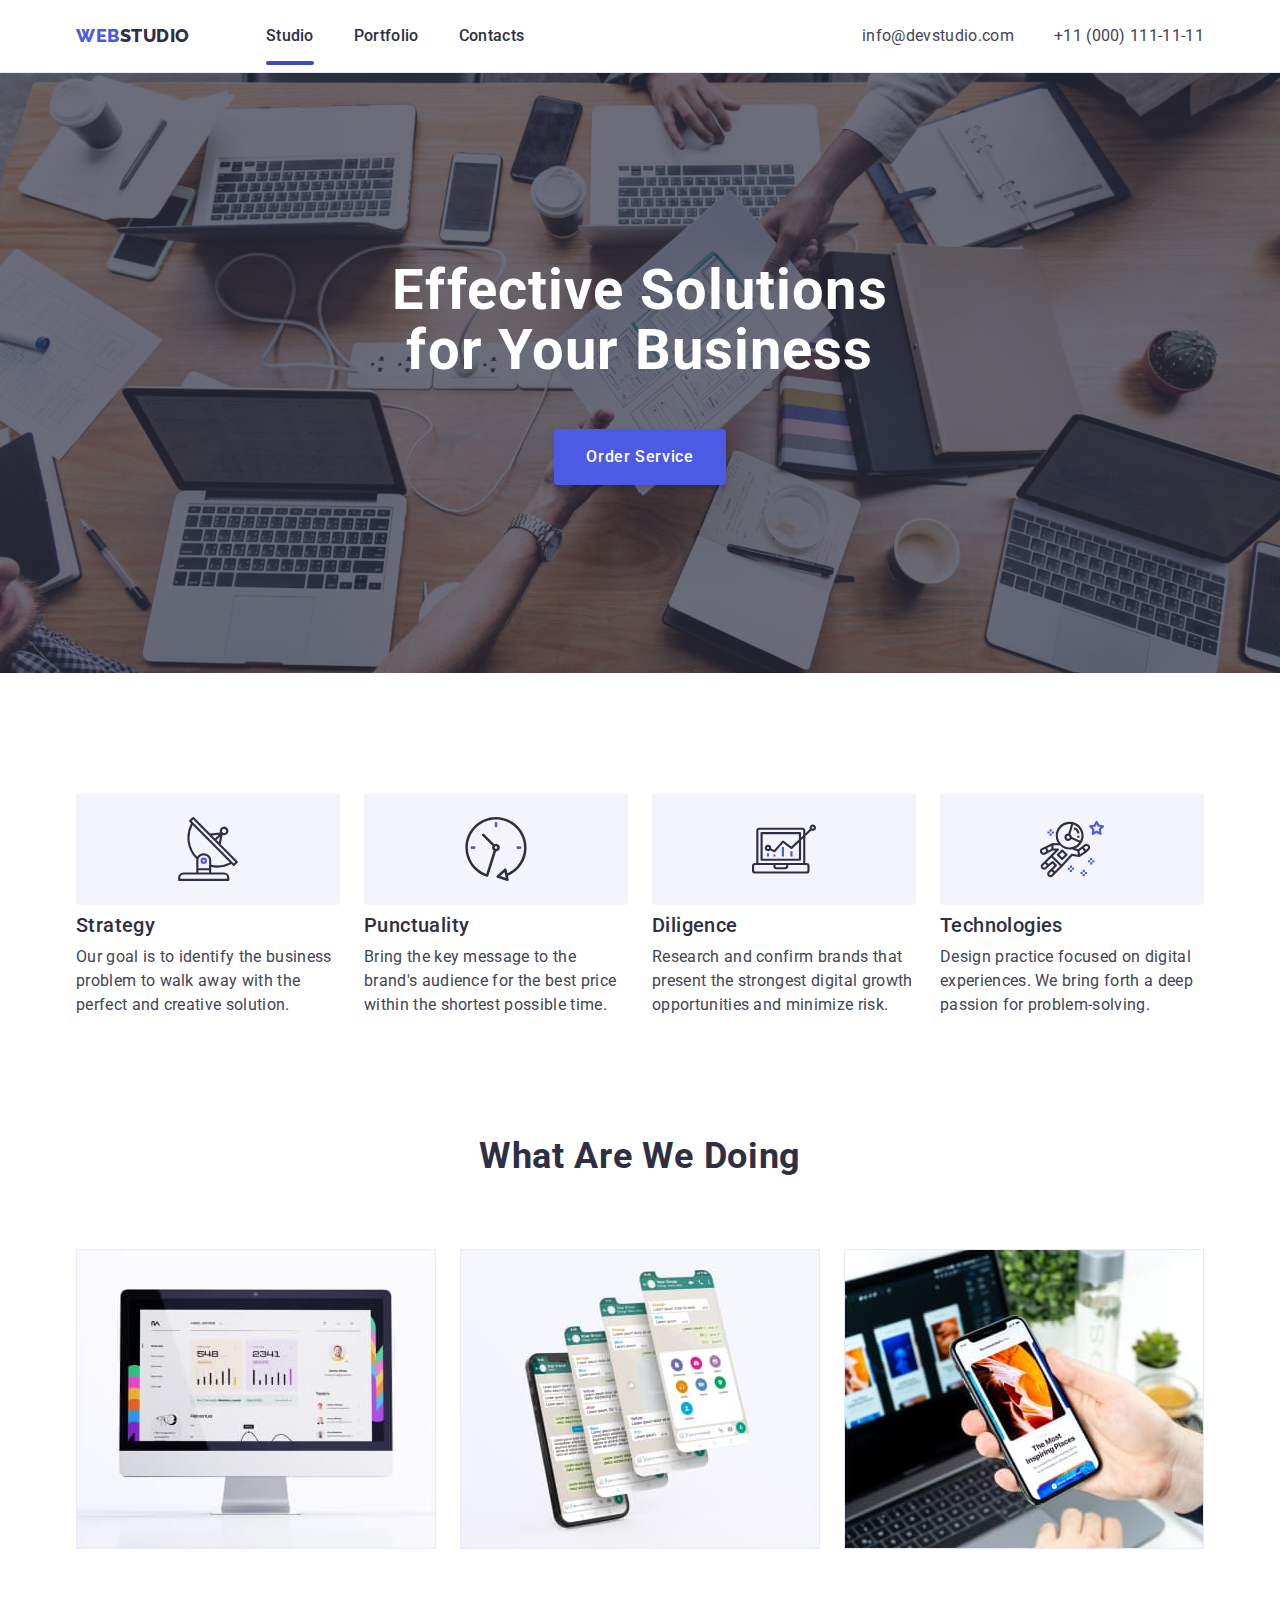
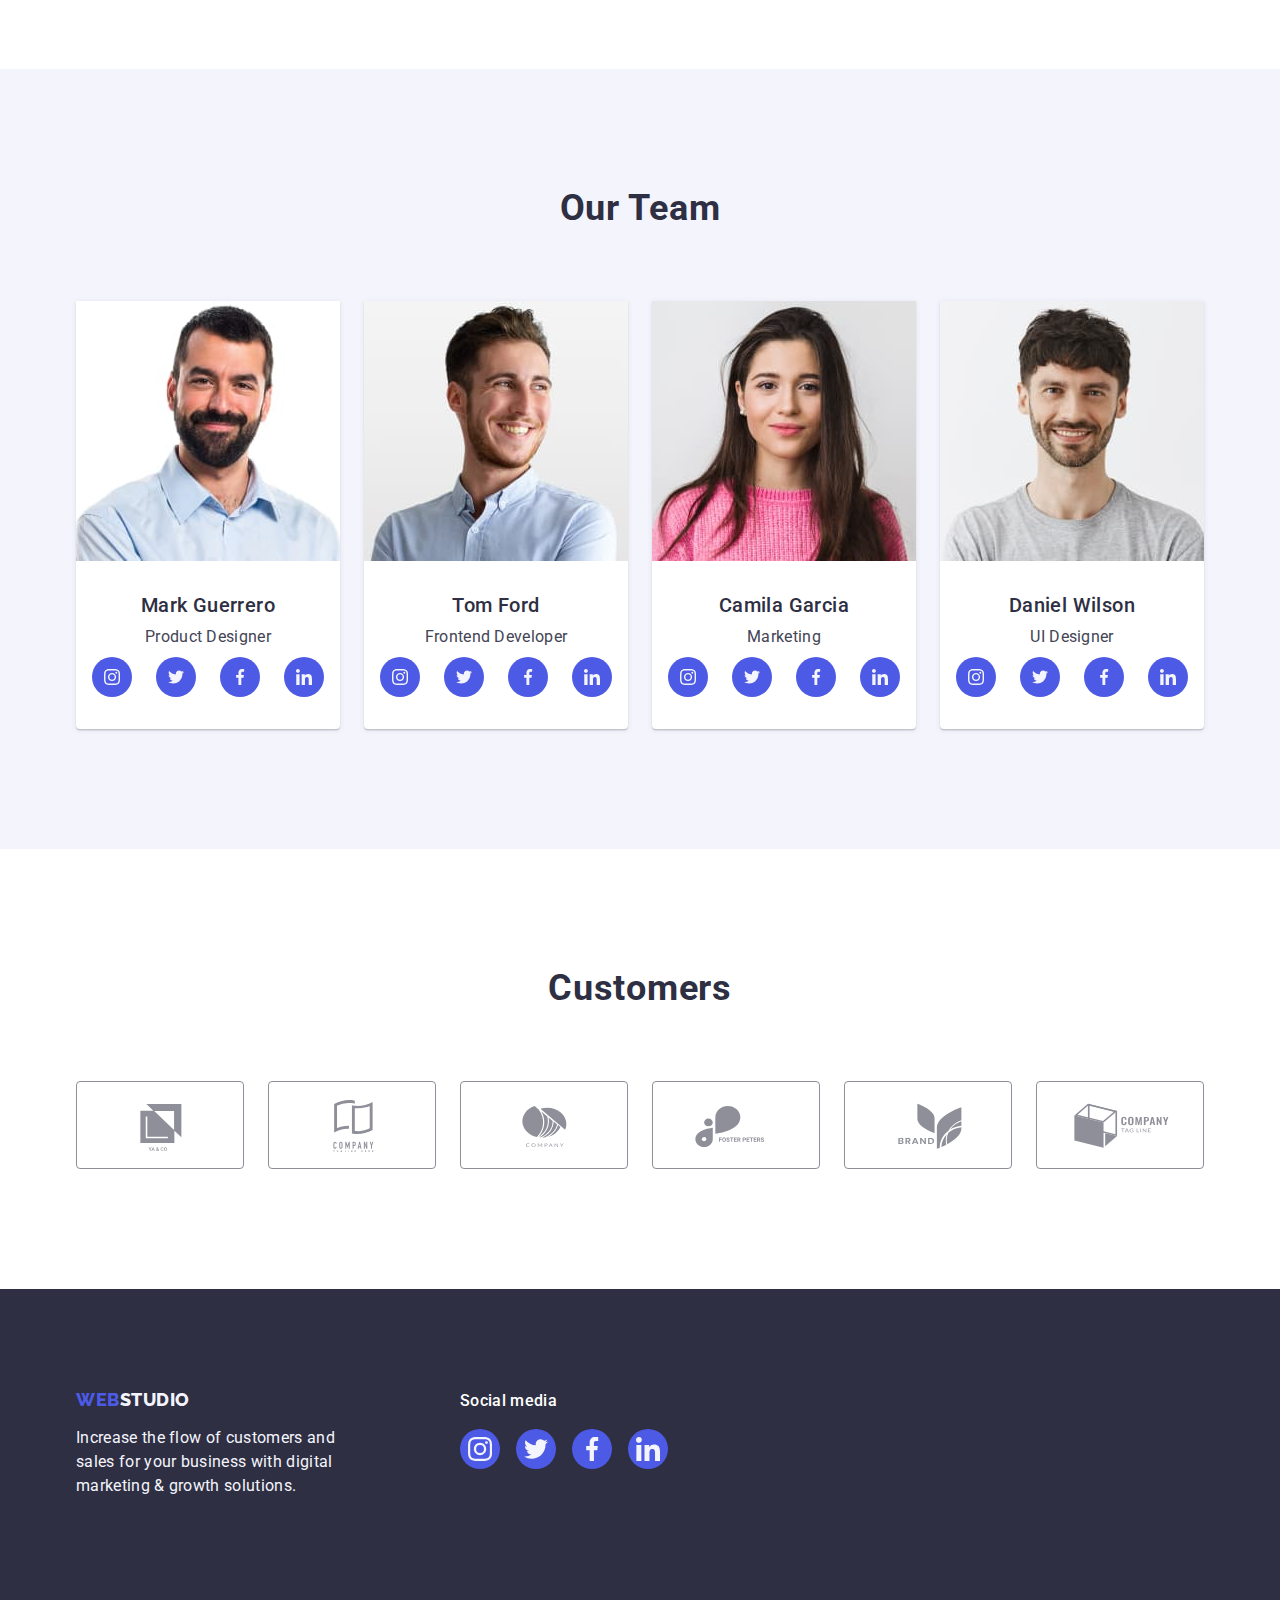
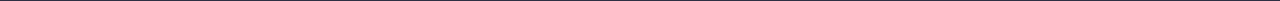
==== commit ad9ea72a: "transition" ====
--- a/index.html
+++ b/index.html
@@ -58,7 +58,9 @@
       <section class="hero-section">
         <div class="container hero-box">
           <h1 class="hero-title">Effective Solutions for Your Business</h1>
-          <button type="button" class="hero-button">Order Service</button>
+          <button class="hero-button" type="button" data-modal-open>
+            Order Service
+          </button>
         </div>
       </section>
 
@@ -529,14 +531,15 @@
       </div>
     </footer>
     <!-- Modal window -->
-    <div class="bacdrop">
+    <div class="bacdrop is-hidden" data-modal>
       <div class="modal">
-        <button class="modal-btn" type="button">
+        <button class="modal-btn" type="button" data-modal-close>
           <svg class="modal-icon" width="8" height="8">
             <use href="./images/icons.svg#icon-close-black"></use>
           </svg>
         </button>
       </div>
     </div>
+    <script src="./js/modal.js"></script>
   </body>
 </html>
--- a/css/styles.css
+++ b/css/styles.css
@@ -102,6 +102,10 @@
   color: var(--color-navy-blue);
   padding: 24px 0;
   position: relative;
+
+  transition-property: color;
+  transition-duration: 250ms;
+  transition-timing-function: cubic-bezier(0.4, 0, 0.2, 1);
 }
 
 .header-nav:hover,
@@ -141,6 +145,10 @@
   letter-spacing: 0.02em;
 
   color: var(--color-slate);
+
+  transition-property: color;
+  transition-duration: 250ms;
+  transition-timing-function: cubic-bezier(0.4, 0, 0.2, 1);
 }
 .address:hover,
 .address:focus {
@@ -199,6 +207,10 @@
   color: var(--color-white);
   background: var(--color-iris);
   box-shadow: 0px 4px 4px rgba(0, 0, 0, 0.15);
+
+  transition-property: background-color;
+  transition-duration: 250ms;
+  transition-timing-function: cubic-bezier(0.4, 0, 0.2, 1);
 }
 .hero-button:hover,
 .hero-button:focus {
@@ -360,6 +372,10 @@
   background-color: var(--color-iris);
   border-radius: 50%;
   align-items: center;
+
+  transition-property: background-color;
+  transition-duration: 250ms;
+  transition-timing-function: cubic-bezier(0.4, 0, 0.2, 1);
 }
 .socials-link:hover,
 .socials-link:focus {
@@ -402,6 +418,10 @@
   color: var(--color-light-slate);
   border: 1px solid var(--color-light-slate);
   border-radius: 4px;
+
+  transition-property: color, border;
+  transition-duration: 250ms;
+  transition-timing-function: cubic-bezier(0.4, 0, 0.2, 1);
 }
 
 .compani-link:hover,
@@ -500,6 +520,10 @@
   background-color: var(--color-iris);
   border-radius: 50%;
   padding: 8px;
+
+  transition-property: background-color;
+  transition-duration: 250ms;
+  transition-timing-function: cubic-bezier(0.4, 0, 0.2, 1);
 }
 .footer-link:hover,
 .footer-link:focus {
@@ -531,6 +555,10 @@
   padding-bottom: 12px;
   padding-left: 24px;
   border: 1px solid var(--color-cornflower);
+
+  transition-property: background-color, color, border, box-shadow;
+  transition-duration: 250ms;
+  transition-timing-function: cubic-bezier(0.4, 0, 0.2, 1);
 }
 
 .filters:hover,
@@ -583,6 +611,10 @@
 
 .gallery-link {
   display: block;
+
+  transition-property: box-shadow;
+  transition-duration: 250ms;
+  transition-timing-function: cubic-bezier(0.4, 0, 0.2, 1);
 }
 .gallery-link:hover,
 .gallery-link:focus {
@@ -603,6 +635,20 @@
   height: 100%;
   z-index: 100;
   background: rgba(46, 47, 66, 0.4);
+
+  opacity: 1;
+  visibility: visible;
+  pointer-events: initial;
+  transition: opacity 200ms ease, visibility 200ms ease,
+    backdrop-filter 200ms ease;
+}
+
+.is-hidden {
+  opacity: 0;
+  visibility: hidden;
+  pointer-events: none;
+
+  transition-delay: 300ms;
 }
 .modal {
   position: absolute;
@@ -617,18 +663,27 @@
   box-shadow: 0px 1px 1px rgba(0, 0, 0, 0.14), 0px 1px 3px rgba(0, 0, 0, 0.12),
     0px 2px 1px rgba(0, 0, 0, 0.2);
   border-radius: 4px;
+
+  opacity: 1;
+  transition: transform 300ms ease-in 200ms, opacity 2500ms ease-in 200ms;
 }
 .modal-btn {
   display: block;
   margin-left: auto;
+  justify-content: center;
+  align-items: center;
 
   width: 24px;
   height: 24px;
-
-  background: var(--color-cornflower);
+  margin-bottom: 24px;
+
+  fill: currentColor;
+  background-color: var(--color-cornflower);
   border: 1px solid rgba(0, 0, 0, 0.1);
   border-radius: 50%;
   cursor: pointer;
 }
 .modal-icon {
-}
+  justify-content: center;
+  align-items: center;
+}
